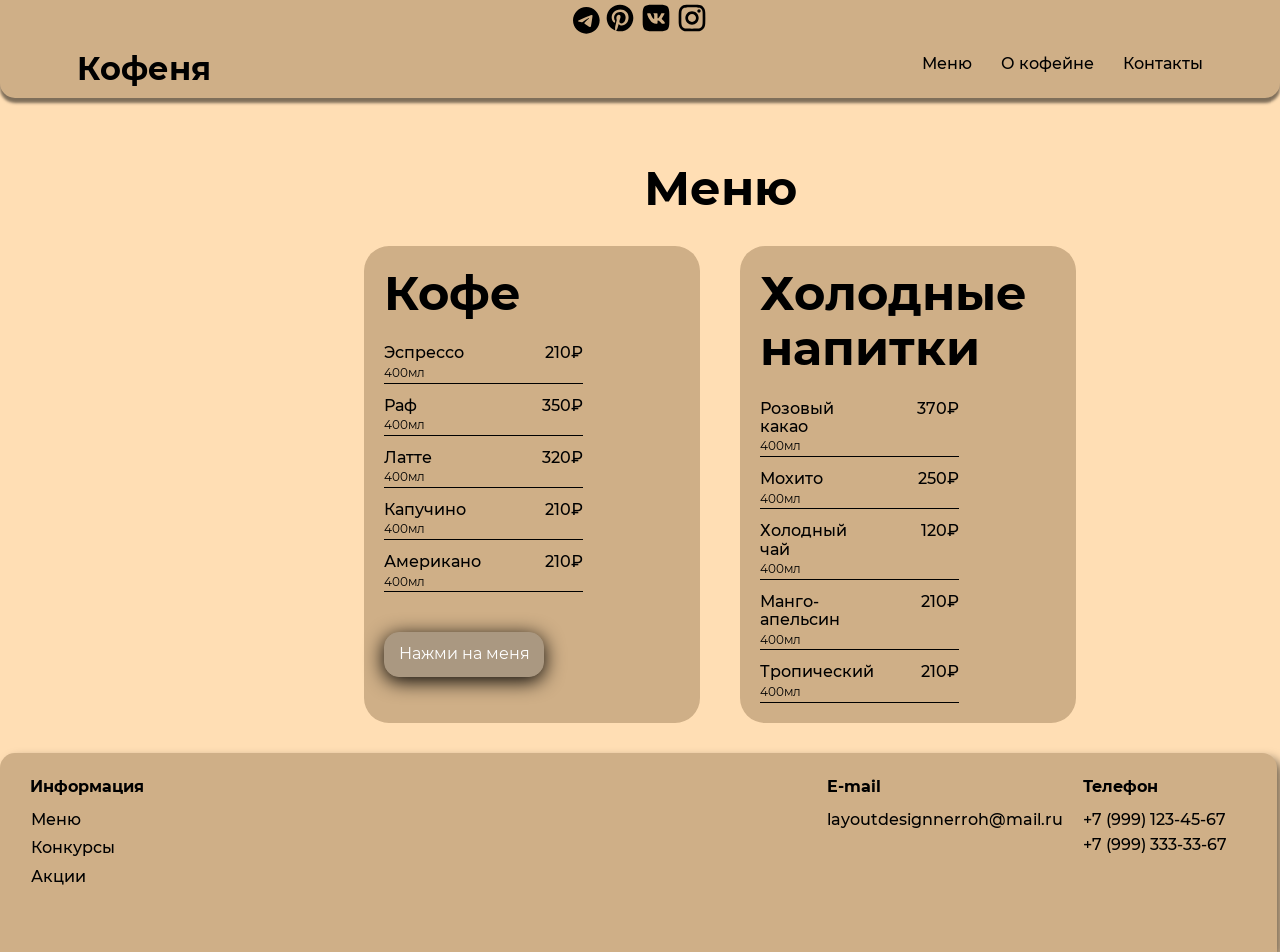
==== menu.html @ 602174e1 "В первом коммите проекта js частично написан но HTML и CSS в порядке" ====
<!DOCTYPE html>
<html lang="ru">

<head>
    <meta charset="UTF-8">
    <meta name="viewport" content="width=device-width, initial-scale=1.0">
    <link rel="stylesheet" href="/css/style.css">
    <link rel="stylesheet" href="/css/normalize.css">
    <title>Кофеня 2.0</title>
</head>

<body>

    <header class="header">
        <div class="container header__container">
            <div class="header__block">
                <div class="header__up" data-js="header-top">
                    <div class="up__header">
                        <div class="up__icon">
                            <img src="/img/up_header__telegram.svg" alt="телеграм">
                            <img src="/img/up__header-pinterest.svg" alt="пинтерест">
                            <img src="/img/up__header-vk.svg" alt="Вконтакте">
                            <img src="/img/up__header-instagram.svg" alt="Инстаграм">
                        </div>

                        <div class="up__time">

                        </div>

                        <div class="up__sun">
                            
                        </div>
                    </div>
                </div>
                <div class="header__down">
                    <a href="/" class="header__logo" aria-label="На главную">
                        <h1 class="header__title">Кофеня</h1>
                    </a>

                    <nav class="nav" aria-label="Основная навигация">
                        <ul class="nav__list">
                            <li class="nav__item"><a href="#menu" class="nav__link">Меню</a></li>
                            <li class="nav__item"><a href="#about" class="nav__link">О кофейне</a></li>
                            <li class="nav__item"><a href="#contact" class="nav__link">Контакты</a></li>
                        </ul>
                    </nav>
                </div>

            </div>
        </div>
    </header>

     <main class="main text__color">

        <section class="category">
            <div class="container category__container">
                <h2 class="category__heading card__heading">Меню</h2>
                <div class="category__block">
                    <article class="category__card">
                        <h3 class="card__heading">Кофе</h3>
                        <ul class="card__list">
                            <li class="card__item">
                                <h4 class="card__name">Эспрессо</h4>
                                
                                <span class="card__price">210₽</span>
                                <p class="card__span">400мл</p>
                                <div class="border__bot"></div>
                            </li>

                            <li class="card__item">
                                <h4 class="card__name">Раф</h4>
                                
                                <span class="card__price">350₽</span>
                                <p class="card__span">400мл</p>
                                <div class="border__bot"></div>
                            </li>

                            <li class="card__item">
                                <h4 class="card__name">Латте</h4>
                                
                                <span class="card__price">320₽</span>
                                <p class="card__span">400мл</p>
                                <div class="border__bot"></div>
                            </li>

                            <li class="card__item">
                                <h4 class="card__name">Капучино</h4>
                                
                                <span class="card__price">210₽</span>
                                <p class="card__span">400мл</p>
                                <div class="border__bot"></div>
                            </li>

                            <li class="card__item">
                                <h4 class="card__name">Американо</h4>
                                
                                <span class="card__price">210₽</span>
                                <p class="card__span">400мл</p>
                                <div class="border__bot"></div>
                            </li>
                        </ul>

                        <a href="/about" class="button__menu button--primary">Нажми на меня</a>
                    </article>

                    <article class="category__card">
                        <h3 class="card__heading">Холодные напитки</h3>
                        <ul class="card__list">
                            <li class="card__item">
                                <h4 class="card__name">Розовый какао</h4>                                
                                <span class="card__price">370₽</span>
                                <p class="card__span">400мл</p>
                                <div class="border__bot"></div>
                            </li>

                            <li class="card__item">
                                <h4 class="card__name">Мохито</h4>                               
                                <span class="card__price">250₽</span>
                                <p class="card__span">400мл</p>
                                <div class="border__bot"></div>
                            </li>

                            <li class="card__item">
                                <h4 class="card__name">Холодный чай</h4>                                
                                <span class="card__price">120₽</span>
                                <p class="card__span">400мл</p>
                                <div class="border__bot"></div>
                            </li>

                            <li class="card__item">
                                <h4 class="card__name">Манго-апельсин</h4>                               
                                <span class="card__price">210₽</span>
                                <p class="card__span">400мл</p>
                                <div class="border__bot"></div>
                            </li>

                            <li class="card__item">
                                <h4 class="card__name">Тропический</h4>
                                <span class="card__price">210₽</span>
                                <p class="card__span">400мл</p>
                                <div class="border__bot"></div>
                            </li>
                        </ul>
                    </article>
                    
                </div>
            </div>
        </section>

     </main>

     <footer class="footer">
        <div class="container footer__container">
            <div class="footer__block">
                <nav class="footer__nav">
                    <h3 class="footer__heading">Информация</h3>
                    <ul class="nav__card">
                        <li class="nav__item"><a href="/" class="nav__link">Меню</a></li>
                        <li class="nav__item"><a href="/" class="nav__link">Конкурсы</a></li>
                        <li class="nav__item"><a href="/" class="nav__link">Акции</a></li>
                    </ul>
                </nav>

                <ul class="footer__card">
                    <li class="footer__item">
                        <h3 class="footer__heading">E-mail</h3>
                        <a href="mailto:layoutdesignnerroh@mail.ru"
                            class="contact__email">layoutdesignnerroh@mail.ru</a>
                    </li>
                    <li class="footer__item">
                        <h3 class="footer__heading">Телефон</h3>
                        <a href="tel:+79991234567" class="contact-info__phone-footer">
                            +7 (999) 123-45-67
                        </a>
                        <a href="tel:+79993333367" class="contact-info__phone-footer">
                            +7 (999) 333-33-67
                        </a>
                    </li>
                </ul>
            </div>
        </div>
    </footer>
    
</body>

</html>
---- css/style.css ----
@font-face {
    font-family: 'Montserrat';
    src: url('/font/MontserratBold.eot');
    src: local('Proxima Montserrat Bold'), local('Montserrat Bold'),
        url('/font/MontserratBold.eot') format('embedded-opentype'),
        url('/font/MontserratBold.woff2') format('woff2'),
        url('/font/MontserratBold.woff') format('woff');
    font-weight: 700;
    font-style: bold;
    font-display: swap;
}

@font-face {
    font-family: 'Montserrat';
    src: url('/font/Montserrat-SemiBold.ttf');
    src: local('Proxima Montserrat SemiBold'), local('Montserrat SemiBold'),
        url('/font/MontserratSemiBold.eot') format('embedded-opentype'),
        url('/font/MontserratSemiBold.woff2') format('woff2'),
        url('/font/MontserratSemiBold.woff') format('woff');
    font-weight: 600;
    font-style: bold;
    font-display: swap;
}

@font-face {
    font-family: 'Montserrat';
    src: url('/font/MontserratMedium.eot');
    src: local('Proxima Montserrat Medium'), local('Montserrat Medium'),
        url('/font/MontserratMedium.eot') format('embedded-opentype'),
        url('/font/MontserratMedium.woff2') format('woff2'),
        url('/font/MontserratMedium.woff') format('woff');
    font-weight: 500;
    font-style: bold;
    font-display: swap;
}

@font-face {
    font-family: 'Montserrat';
    src: url('/font/Montserrat-Regular.ttf');
    src: local('Proxima Montserrat Regular'), local('Montserrat Regular'),
        url('/font/MontserratRegular.eot') format('embedded-opentype'),
        url('/font/MontserratRegular.woff2') format('woff2'),
        url('/font/MontserratRegular.woff') format('woff');
    font-weight: 400;
    font-style: bold;
    font-display: swap;
}


html {
    box-sizing: border-box;
    background-color: #FFDEB4;
    font-family: "Montserrat", sans-serif;
}

body {
    padding: 0;
    margin: 0;
}

*,
*::before,
*::after {
    box-sizing: inherit;
}

a {
    color: inherit;
    text-decoration: none;
}

img {
    max-width: 100%;
}

/* glob */

.bth-reset {
    padding: 0;
    border: none;
    background-color: transparent;
    cursor: pointer;
}

.list-reset {
    margin: 0;
    padding: 0;
    list-style: none;
}

.container {
    width: 1440px;
    padding: 0;
    margin: 0 auto;
}

.text__color {
    color: black;
}

/* header */

/* up__header */

.header__up {
    display: flex;
    justify-content: space-around;
    align-items: center;
    width: 100%;
    max-width: 1280px;
    height: auto;
    min-height: 40px;
    
    box-shadow: 0px 5px 3px rgba(0, 0, 0, 0.5);
    background-color: #CFAF87;
}

.img__header-up {
    margin-right: 10px;
}

.img__header-up:last-child  {
    margin-right: 0;
}

/* header */

.header__block {
    margin-bottom: 63px;

}

.header__down {
    display: flex;
    justify-content: space-between;
    align-items: center;
    width: 100%;
    max-width: 1280px;
    height: auto;
    min-height: 58px;
    padding: 0 77px 0 77px;
    background-color: #CFAF87;
    border-radius: 0 0px 15px 15px;
    box-shadow: 0px 5px 3px rgba(0, 0, 0, 0.5);
}

.header__title {
    margin: 0;
    padding: 0;
    font-size: 32px;
    letter-spacing: -10%;
    font-weight: 700;
}

.nav__list {
    display: flex;
    flex-direction: row;
    justify-content: center;
    padding: 0;
    margin: 0;
}

.nav__item {
    margin-right: 29px;
    font-size: 16px;
    font-weight: 500;
    list-style: none;

}

.nav__item:last-child {
    margin-right: 0;
}


.nav__link:hover {
    color: #AA9881;
}


/* hero */

.hero__container {
    display: flex;
    margin-bottom: 46px;

}

.hero__block {
    width: 100%;
    max-width: 624px;
    height: auto;
    min-height: 450px;
    padding: 45px 52px 40px;
    margin-right: 141px;
    border-radius: 15px;
    box-shadow: 5px 5px 10px rgba(0, 0, 0, 0.5);
    background-color: #CFAF87;
}

.hero__title {
    margin: 0;
    margin-bottom: 27px;
    font-size: 24px;
    font-weight: 500;
}

.hero__paragraph {
    margin: 0;
    margin-bottom: 27px;
    font-size: 24px;
    font-weight: 500;
}

@media (max-width: 1023px) {
    .nav__list {
        display: flex;
        flex-direction: column;
        justify-content: start;
        gap: 20px;
    }
}


.button {
    display: flex;
    justify-content: center;
    width: 100%;
    max-width: 220px;
    padding: 0.6em 1.2em;
    font-size: clamp(14px, 2vw, 16px);
    font-weight: 500;
    border-radius: 15px;
    box-shadow: 0px 3px 10px rgba(0, 0, 0, 0.5);
    color: white;
    background-color: #AA9881;

}

.button:hover {
    transform: scale(0.95);
}

.button::after {
    content: url(/img/button__arrow.png);
    margin-left: 10px;
}



.img__hero {
    background-image: url("/img/hero__1-img.png");
    background-position: center;
    background-repeat: no-repeat;
    background-size: cover;
    width: 515px;
}

/* menu */

.main__title {
    display: flex;
    justify-content: center;
    margin: 0;
    margin-bottom: 50px;
    font-size: 48px;
    font-weight: 700;
}

.menu__card {
    display: flex;
    margin-bottom: 64px;

}

.coffee__card {
    margin-right: 67px;
    border-radius: 15px;
    background-color: #CFAF87;
    box-shadow: 5px 5px 10px rgba(0, 0, 0, 0.5);
}

.coffee-card__image {
    width: 100%;
    margin-bottom: 39px;
}

.coffe__text {
    padding: 11px 20px;
}

.coffee__heading {
    margin: 0;
    margin-left: 20px;
    margin-bottom: 18px;
    font-size: 24px;
    font-weight: 700;

}

.coffee__subtitle {
    margin: 0;
    margin-bottom: 11px;
    font-size: 20px;
    font-weight: 600;
}

.coffee-card__description {
    margin: 0;
    margin-bottom: 11px;
    font-size: 16px;
    font-weight: 500;
}

.coffee-card__description:last-child {
    margin-bottom: 20px;
}

.coffee-card__price {
    font-size: 24px;
    font-weight: 600;
}

/* about */

.adout__block {
    display: flex;
    width: 1280px;
    height: 223px;
    margin-bottom: 50px;
    padding: 32px 63px;
    border-radius: 15px;
    background-color: #CFAF87;
    box-shadow: 5px 5px 10px rgba(0, 0, 0, 0.5);
}



.adout__description {
    width: 363px;
    margin: 0;
    margin-bottom: 15px;
    font-size: 16px;
    font-weight: 500;
}

.postscript {

    font-size: 16px;
    font-weight: 600;
}

.promo {
    display: flex;
    justify-content: center;
}

.promo__list {
    display: flex;

    margin: 0;
}

.promo__item {
    display: flex;
    flex-direction: column;
    justify-content: center;
    width: 167px;
    height: 104px;
    padding: 32px 21px;
    margin-right: 32px;
    list-style: none;
}

.promo__item:last-child {
    margin-right: 0;
}

.promo__heading {
    margin: 0;
    margin-bottom: 30px;
    font-size: 16px;
    font-weight: 600;
    color: white;
}

.promo__link {
    font-size: 13px;
    font-weight: 600;
    color: white;
}

.promo__img-1 {
    background-image: url("/img/about_img-1.png");

    background-repeat: no-repeat;
    background-size: contain;
    background-position: center;
    width: 187px;

}

.promo__img-2 {
    background-image: url("/img/about_img-2.png");
    background-repeat: no-repeat;
    background-size: contain;
    background-position: center;
    width: 187px;

}

.promo__img-3 {
    background-image: url("/img/about_img-3.jpg");
    background-repeat: no-repeat;
    background-size: contain;
    background-position: center;
    width: 187px;
}

/* contact */

.contact__block {
    display: flex;
    justify-content: space-around;
    margin-bottom: 95px;
}

.map__card {
    border: 1px solid #7e705f;
    box-shadow: 5px 5px 10px rgba(0, 0, 0, 0.5);
}

.contact__keys {
    display: flex;
    flex-direction: column;
    justify-content: center;
    width: 515px;
    height: 346px;
    padding: 20px 30px;
    border-radius: 15px;
    box-shadow: 5px 5px 10px rgba(0, 0, 0, 0.5);
    background-color: #CFAF87;
}

.contact__card {
    display: flex;
    flex-direction: column;
    align-items: start;
    padding: 0;
    margin: 0;
    margin-bottom: 20px;
}

.contact__item {
    display: flex;
    flex-direction: column;
    list-style: none;
}

.contact__heading {
    margin: 0;
    padding: 0;
    margin-bottom: 15px;
    font-size: 16px;
    font-weight: 600;
}

.contact__address {
    margin-bottom: 16px;
    font-style: normal;
    font-size: 16px;
    font-weight: 500;
}

.contact__item {
    display: flex;
}

.contact__address: {
    margin-bottom: 0;
}

.contact-info__phone {
    margin-bottom: 5px;
}



/* footer */

.footer__block {
    display: flex;
    flex-direction: row;
    align-items: start;
    justify-content: space-between;
    width: 1277px;
    height: 199px;
    padding: 25px 30px;
    border-radius: 15px 15px 0 0;
    box-shadow: 5px 5px 10px rgba(0, 0, 0, 0.5);
    background-color: #CFAF87;
}

.footer__nav {
    display: flex;
    flex-direction: column;
    align-items: center;

}

.footer__heading {
    margin: 0;
    margin-bottom: 15px;
    font-size: 16px;
    font-weight: 700;
}

.footer__card {
    display: flex;
    flex-direction: row;
    align-items: start;
    margin: 0;
    padding: 0;
    list-style: none;
}

.footer__item {
    margin-right: 20px;
}

.nav__card {
    margin: 0;
    padding: 0;
}

.nav__item {

    margin-bottom: 10px;
    list-style: none;
}

.contact__email {
    font-weight: 500;
}

.contact-info__phone-footer {
    display: flex;
    margin-bottom: 7px;
    font-weight: 500;
}

.contact-info__phone-footer:last-child {
    margin-bottom: 0;
}

/* страница menu */

.category__block {
    display: flex;
    justify-content: center;
    margin-bottom: 30px;
}

.card__heading {
    padding: 0;
    margin: 0;
    margin-bottom: 23px;
    font-size: 48px;
    font-weight: 700;
}

.category__heading {
    margin-bottom: 30px;
    text-align: center;
}

.category__card {
    display: flex;
    flex-direction: column;
    width: 100%;
    max-width: 336px;
    height: auto;
    min-height: 429px;
    padding: 20px 20px;
    margin-right: 40px;
    border-radius: 25px;
    background-color: #CFAF87;
}

.category__card:last-child {
    margin-right: 0;
}


.card__list {
    display: flex;
    flex-wrap: wrap;
    width: 100%;

    max-width: 199px;
    padding: 0;
    margin: 0;
}

.card__item {
    display: flex;
    justify-content: space-between;
    flex-wrap: wrap;
    width: 100%;
    max-width: 199px;
    margin-bottom: 13px;
}

.card__item:last-child {
    margin-bottom: 0;
}


.card__name {

    max-width: 90px;
    margin: 0;
    margin-bottom: 3px;
    font-size: 16px;
    font-weight: 500;
}

.card__span {
    width: 100%;
    margin: 0;
    margin-bottom: 3px;
    font-size: 12px;
    font-weight: 400;
}

.card__price {

    font-size: 16px;
    font-weight: 500;
}

.border__bot {
    display: inline-block;
    width: 100%;
    max-width: 199px;
    border-bottom: 1px solid black;
}

.button__menu {
    display: flex;
    justify-content: center;
    width: 160px;
    padding: 12px 12px;
    margin-top: 40px;
    border: 1px solid #AA9881;
    border-radius: 15px;
    box-shadow: 0 4px 20px black;
    color: white;
    background-color: #AA9881;
}

.button__menu:hover {
    background-color: #7e705f;
    transform: scale(0.9);
}
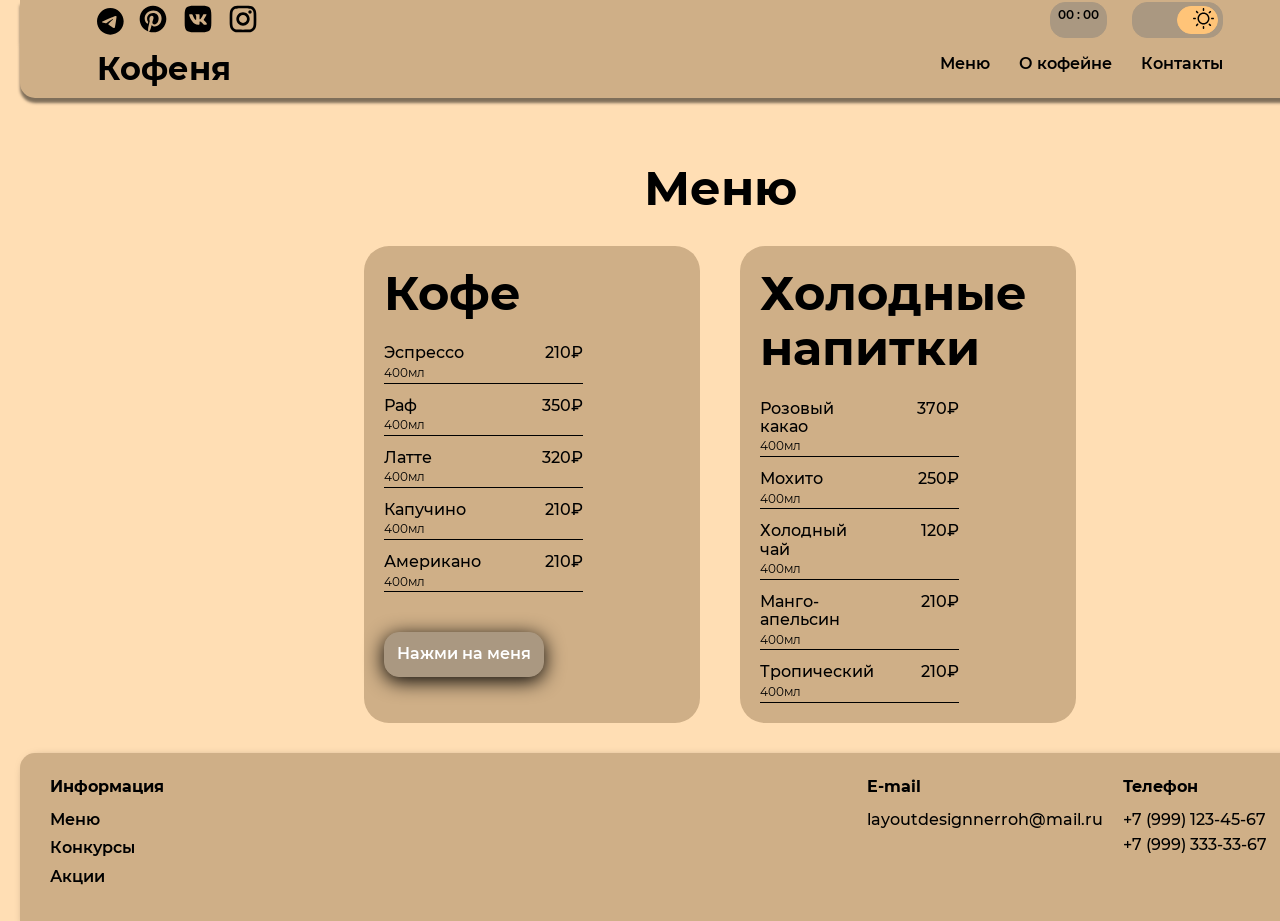
==== commit 6455f5a6: "Добавил адаптив для мобилок" ====
--- a/menu.html
+++ b/menu.html
@@ -11,26 +11,38 @@
 
 <body>
 
-    <header class="header">
+     <header class="header">
         <div class="container header__container">
             <div class="header__block">
                 <div class="header__up" data-js="header-top">
-                    <div class="up__header">
-                        <div class="up__icon">
-                            <img src="/img/up_header__telegram.svg" alt="телеграм">
-                            <img src="/img/up__header-pinterest.svg" alt="пинтерест">
-                            <img src="/img/up__header-vk.svg" alt="Вконтакте">
-                            <img src="/img/up__header-instagram.svg" alt="Инстаграм">
+                    <div class="up__heading">
+                        <img class="img__header-up" src="/img/up_header__telegram.svg" alt="телеграм">
+                        <img class="img__header-up" src="/img/up__header-pinterest.svg" alt="пинтерест">
+                        <img class="img__header-up" src="/img/up__header-vk.svg" alt="Вконтакте">
+                        <img class="img__header-up" src="/img/up__header-instagram.svg" alt="Инстаграм">
+                    </div>
+
+                    <div class="widget">
+                        <div class="widget__time">
+                            <div class="widget__time__circle">
+                                <span class="widget__time__hours">00</span>
+                                <span class="widget__time__dots">:</span>
+                                <span class="widget__time__label">00</span>
+                            </div>
                         </div>
 
-                        <div class="up__time">
-
-                        </div>
-
-                        <div class="up__sun">
-                            
+                        <div class="widget__topic">
+                            <div class="topic__scrolling">
+                                <svg width="21" height="21" viewBox="0 0 21 21" fill="none"
+                                    xmlns="http://www.w3.org/2000/svg">
+                                    <path
+                                        d="M10.5 15C11.6935 15 12.8381 14.5259 13.682 13.682C14.5259 12.8381 15 11.6935 15 10.5C15 9.30653 14.5259 8.16193 13.682 7.31802C12.8381 6.47411 11.6935 6 10.5 6C9.30653 6 8.16193 6.47411 7.31802 7.31802C6.47411 8.16193 6 9.30653 6 10.5C6 11.6935 6.47411 12.8381 7.31802 13.682C8.16193 14.5259 9.30653 15 10.5 15ZM10.5 16.5C8.9087 16.5 7.38258 15.8679 6.25736 14.7426C5.13214 13.6174 4.5 12.0913 4.5 10.5C4.5 8.9087 5.13214 7.38258 6.25736 6.25736C7.38258 5.13214 8.9087 4.5 10.5 4.5C12.0913 4.5 13.6174 5.13214 14.7426 6.25736C15.8679 7.38258 16.5 8.9087 16.5 10.5C16.5 12.0913 15.8679 13.6174 14.7426 14.7426C13.6174 15.8679 12.0913 16.5 10.5 16.5ZM10.5 0C10.6989 0 10.8897 0.0790176 11.0303 0.21967C11.171 0.360322 11.25 0.551088 11.25 0.75V2.25C11.25 2.44891 11.171 2.63968 11.0303 2.78033C10.8897 2.92098 10.6989 3 10.5 3C10.3011 3 10.1103 2.92098 9.96967 2.78033C9.82902 2.63968 9.75 2.44891 9.75 2.25V0.75C9.75 0.551088 9.82902 0.360322 9.96967 0.21967C10.1103 0.0790176 10.3011 0 10.5 0ZM10.5 18C10.6989 18 10.8897 18.079 11.0303 18.2197C11.171 18.3603 11.25 18.5511 11.25 18.75V20.25C11.25 20.4489 11.171 20.6397 11.0303 20.7803C10.8897 20.921 10.6989 21 10.5 21C10.3011 21 10.1103 20.921 9.96967 20.7803C9.82902 20.6397 9.75 20.4489 9.75 20.25V18.75C9.75 18.5511 9.82902 18.3603 9.96967 18.2197C10.1103 18.079 10.3011 18 10.5 18ZM3.075 3.075C3.2156 2.93474 3.40609 2.85597 3.60469 2.85597C3.80329 2.85597 3.99378 2.93474 4.13437 3.075L5.19609 4.13437C5.26581 4.20409 5.32111 4.28685 5.35884 4.37794C5.39656 4.46902 5.41598 4.56664 5.41598 4.66523C5.41598 4.76382 5.39656 4.86145 5.35884 4.95253C5.32111 5.04362 5.26581 5.12638 5.19609 5.19609C5.12638 5.26581 5.04362 5.32111 4.95253 5.35884C4.86145 5.39656 4.76382 5.41598 4.66523 5.41598C4.56664 5.41598 4.46902 5.39656 4.37794 5.35884C4.28685 5.32111 4.20409 5.26581 4.13437 5.19609L3.075 4.13437C2.93474 3.99378 2.85597 3.80329 2.85597 3.60469C2.85597 3.40609 2.93474 3.2156 3.075 3.075ZM15.8039 15.8039C15.8736 15.7341 15.9563 15.6787 16.0474 15.6409C16.1385 15.6032 16.2361 15.5837 16.3348 15.5837C16.4334 15.5837 16.531 15.6032 16.6221 15.6409C16.7132 15.6787 16.796 15.7341 16.8656 15.8039L17.925 16.8656C18.0543 17.0083 18.1237 17.1952 18.119 17.3877C18.1142 17.5801 18.0357 17.7634 17.8995 17.8995C17.7634 18.0357 17.5801 18.1142 17.3877 18.119C17.1952 18.1237 17.0083 18.0543 16.8656 17.925L15.8039 16.8656C15.7341 16.796 15.6787 16.7132 15.6409 16.6221C15.6032 16.531 15.5837 16.4334 15.5837 16.3348C15.5837 16.2361 15.6032 16.1385 15.6409 16.0474C15.6787 15.9563 15.7341 15.8736 15.8039 15.8039ZM0 10.5C0 10.3011 0.0790176 10.1103 0.21967 9.96967C0.360322 9.82902 0.551088 9.75 0.75 9.75H2.25C2.44891 9.75 2.63968 9.82902 2.78033 9.96967C2.92098 10.1103 3 10.3011 3 10.5C3 10.6989 2.92098 10.8897 2.78033 11.0303C2.63968 11.171 2.44891 11.25 2.25 11.25H0.75C0.551088 11.25 0.360322 11.171 0.21967 11.0303C0.0790176 10.8897 0 10.6989 0 10.5ZM18 10.5C18 10.3011 18.079 10.1103 18.2197 9.96967C18.3603 9.82902 18.5511 9.75 18.75 9.75H20.25C20.4489 9.75 20.6397 9.82902 20.7803 9.96967C20.921 10.1103 21 10.3011 21 10.5C21 10.6989 20.921 10.8897 20.7803 11.0303C20.6397 11.171 20.4489 11.25 20.25 11.25H18.75C18.5511 11.25 18.3603 11.171 18.2197 11.0303C18.079 10.8897 18 10.6989 18 10.5ZM3.075 17.925C2.93474 17.7844 2.85597 17.5939 2.85597 17.3953C2.85597 17.1967 2.93474 17.0062 3.075 16.8656L4.13437 15.8039C4.27517 15.6631 4.46612 15.584 4.66523 15.584C4.86435 15.584 5.0553 15.6631 5.19609 15.8039C5.33689 15.9447 5.41598 16.1357 5.41598 16.3348C5.41598 16.5339 5.33689 16.7248 5.19609 16.8656L4.13437 17.925C3.99378 18.0653 3.80329 18.144 3.60469 18.144C3.40609 18.144 3.2156 18.0653 3.075 17.925ZM15.8039 5.19609C15.7341 5.12643 15.6787 5.04368 15.6409 4.95259C15.6032 4.8615 15.5837 4.76385 15.5837 4.66523C15.5837 4.56662 15.6032 4.46897 15.6409 4.37788C15.6787 4.28678 15.7341 4.20404 15.8039 4.13437L16.8656 3.075C17.0083 2.94573 17.1952 2.87627 17.3877 2.88101C17.5801 2.88575 17.7634 2.96432 17.8995 3.10046C18.0357 3.23659 18.1142 3.41986 18.119 3.61233C18.1237 3.80479 18.0543 3.99171 17.925 4.13437L16.8656 5.19609C16.796 5.2659 16.7132 5.32128 16.6221 5.35906C16.531 5.39684 16.4334 5.41629 16.3348 5.41629C16.2361 5.41629 16.1385 5.39684 16.0474 5.35906C15.9563 5.32128 15.8736 5.2659 15.8039 5.19609Z"
+                                        fill="black" />
+                                </svg>
+                            </div>
                         </div>
                     </div>
+
                 </div>
                 <div class="header__down">
                     <a href="/" class="header__logo" aria-label="На главную">
@@ -39,7 +51,7 @@
 
                     <nav class="nav" aria-label="Основная навигация">
                         <ul class="nav__list">
-                            <li class="nav__item"><a href="#menu" class="nav__link">Меню</a></li>
+                            <li class="nav__item"><a href="/menu.html" class="nav__link">Меню</a></li>
                             <li class="nav__item"><a href="#about" class="nav__link">О кофейне</a></li>
                             <li class="nav__item"><a href="#contact" class="nav__link">Контакты</a></li>
                         </ul>
@@ -102,6 +114,12 @@
 
                         <a href="/about" class="button__menu button--primary">Нажми на меня</a>
                     </article>
+
+                    <svg class="arrow__menu-right arrow__menu-right-card" width="39" height="47" viewBox="0 0 39 47" fill="none"
+                    xmlns="http://www.w3.org/2000/svg">
+                    <ellipse cx="19.5" cy="23.5" rx="19.5" ry="23.5" fill="#B16F1B" />
+                    <path d="M32 23.5L13.25 34.7583L13.25 12.2417L32 23.5Z" fill="#D9D9D9" />
+                </svg>
 
                     <article class="category__card">
                         <h3 class="card__heading">Холодные напитки</h3>
@@ -165,14 +183,14 @@
                     <li class="footer__item">
                         <h3 class="footer__heading">E-mail</h3>
                         <a href="mailto:layoutdesignnerroh@mail.ru"
-                            class="contact__email">layoutdesignnerroh@mail.ru</a>
+                            class="contact__email nav__link">layoutdesignnerroh@mail.ru</a>
                     </li>
                     <li class="footer__item">
                         <h3 class="footer__heading">Телефон</h3>
-                        <a href="tel:+79991234567" class="contact-info__phone-footer">
+                        <a href="tel:+79991234567" class="contact-info__phone-footer nav__link">
                             +7 (999) 123-45-67
                         </a>
-                        <a href="tel:+79993333367" class="contact-info__phone-footer">
+                        <a href="tel:+79993333367" class="contact-info__phone-footer nav__link">
                             +7 (999) 333-33-67
                         </a>
                     </li>
--- a/css/style.css
+++ b/css/style.css
@@ -49,6 +49,7 @@
 
 html {
     box-sizing: border-box;
+    font-size: 62.5%;
     background-color: #FFDEB4;
     font-family: "Montserrat", sans-serif;
 }
@@ -71,6 +72,8 @@
 
 img {
     max-width: 100%;
+    height: auto;
+
 }
 
 /* glob */
@@ -90,7 +93,7 @@
 
 .container {
     width: 1440px;
-    padding: 0;
+    padding: 0 20px;
     margin: 0 auto;
 }
 
@@ -104,23 +107,60 @@
 
 .header__up {
     display: flex;
-    justify-content: space-around;
+    justify-content: space-between;
     align-items: center;
     width: 100%;
     max-width: 1280px;
     height: auto;
     min-height: 40px;
-    
+    padding: 0 77px 0 77px;
     box-shadow: 0px 5px 3px rgba(0, 0, 0, 0.5);
     background-color: #CFAF87;
+    white-space: nowrap;
 }
 
 .img__header-up {
     margin-right: 10px;
 }
 
-.img__header-up:last-child  {
+.img__header-up:last-child {
     margin-right: 0;
+}
+
+.widget {
+    display: flex;
+    flex-direction: row;
+}
+
+
+.widget__time {
+
+    margin-left: auto;
+    margin-right: 25px;
+    padding: 5px 7px;
+    border: 1px solid #AA9881;
+    border-radius: 15px;
+    background-color: #AA9881;
+}
+
+.widget__time__circle {
+
+    font-size: 1.2rem;
+    font-weight: 600;
+}
+
+.widget__topic {
+    padding: 3px 4px 3px 44px;
+    border: 1px solid #AA9881;
+    border-radius: 15px;
+    background-color: #AA9881;
+}
+
+.topic__scrolling {
+    padding: 1px 3px 1px 15px;
+    border: 1px solid #FFC478;
+    border-radius: 15px;
+    background-color: #FFC478;
 }
 
 /* header */
@@ -132,6 +172,7 @@
 
 .header__down {
     display: flex;
+    flex-direction: row;
     justify-content: space-between;
     align-items: center;
     width: 100%;
@@ -142,6 +183,7 @@
     background-color: #CFAF87;
     border-radius: 0 0px 15px 15px;
     box-shadow: 0px 5px 3px rgba(0, 0, 0, 0.5);
+
 }
 
 .header__title {
@@ -152,10 +194,11 @@
     font-weight: 700;
 }
 
+
+
 .nav__list {
     display: flex;
     flex-direction: row;
-    justify-content: center;
     padding: 0;
     margin: 0;
 }
@@ -163,10 +206,13 @@
 .nav__item {
     margin-right: 29px;
     font-size: 16px;
-    font-weight: 500;
+    font-weight: 600;
     list-style: none;
-
-}
+    white-space: nowrap;
+
+
+}
+
 
 .nav__item:last-child {
     margin-right: 0;
@@ -176,6 +222,55 @@
 .nav__link:hover {
     color: #AA9881;
 }
+
+@media (max-width: 1023px) {
+    .header__container {
+        width: 100%;
+
+    }
+
+
+
+    .nav__list {
+        display: flex;
+        flex-direction: row;
+    }
+
+    .nav__item {
+        font-size: 16px;
+    }
+
+
+}
+
+@media (max-width: 767px) {
+
+    .header__up {
+        display: flex;
+        flex-direction: column;
+        padding: 0 8px 0 8px;
+    }
+
+
+
+
+    .header__down {
+        display: flex;
+        flex-direction: column;
+
+        padding: 0 8px 0 8px;
+    }
+
+    .header__logo {
+        margin-bottom: 10px;
+    }
+
+    .nav__item {
+        font-size: 14px;
+    }
+
+}
+
 
 
 /* hero */
@@ -191,6 +286,7 @@
     max-width: 624px;
     height: auto;
     min-height: 450px;
+
     padding: 45px 52px 40px;
     margin-right: 141px;
     border-radius: 15px;
@@ -201,25 +297,17 @@
 .hero__title {
     margin: 0;
     margin-bottom: 27px;
-    font-size: 24px;
+    font-size: 2.4rem;
     font-weight: 500;
 }
 
 .hero__paragraph {
     margin: 0;
     margin-bottom: 27px;
-    font-size: 24px;
-    font-weight: 500;
-}
-
-@media (max-width: 1023px) {
-    .nav__list {
-        display: flex;
-        flex-direction: column;
-        justify-content: start;
-        gap: 20px;
-    }
-}
+    font-size: 2.4rem;
+    font-weight: 500;
+}
+
 
 
 .button {
@@ -252,8 +340,58 @@
     background-image: url("/img/hero__1-img.png");
     background-position: center;
     background-repeat: no-repeat;
-    background-size: cover;
-    width: 515px;
+    background-size: contain;
+    width: 100%;
+    height: 450px;
+}
+
+@media (max-width: 1023px) {
+
+    .hero__container {
+        width: 100%;
+
+    }
+
+    .hero__block {
+        width: 100%;
+        max-width: 354px;
+        height: auto;
+        min-height: 437px;
+        padding: 28px 52px 28px;
+
+
+    }
+
+    .hero__title {
+        margin: 0;
+        margin-bottom: 27px;
+        font-size: 2rem;
+        font-weight: 500;
+    }
+
+    .hero__paragraph {
+        margin: 0;
+        margin-bottom: 27px;
+        font-size: 2rem;
+        font-weight: 500;
+    }
+}
+
+@media (max-width: 767px) {
+
+    .hero__block {
+        width: 100%;
+        max-width: 354px;
+        height: auto;
+        min-height: 437px;
+        padding: 28px 52px 28px;
+        margin: 0 auto;
+
+    }
+
+    .img__hero {
+        display: none;
+    }
 }
 
 /* menu */
@@ -267,176 +405,292 @@
     font-weight: 700;
 }
 
-.menu__card {
-    display: flex;
+.arrow__menu-right {
+    display: none;
+}
+
+.cardsContainer {
+    display: flex;
+    flex-direction: row;
     margin-bottom: 64px;
-
 }
 
 .coffee__card {
+    width: 100%;
+    max-width: 202px;
     margin-right: 67px;
     border-radius: 15px;
     background-color: #CFAF87;
     box-shadow: 5px 5px 10px rgba(0, 0, 0, 0.5);
 }
 
+.coffee__card:last-child {
+    margin-right: 0;
+}
+
 .coffee-card__image {
-    width: 100%;
     margin-bottom: 39px;
 }
 
-.coffe__text {
+.card__block {
     padding: 11px 20px;
 }
 
-.coffee__heading {
+.coffe__heading {
     margin: 0;
     margin-left: 20px;
     margin-bottom: 18px;
-    font-size: 24px;
+    font-size: 2.4rem;
     font-weight: 700;
 
 }
 
-.coffee__subtitle {
+.card__subtitle {
     margin: 0;
     margin-bottom: 11px;
-    font-size: 20px;
+    font-size: 2rem;
     font-weight: 600;
 }
 
-.coffee-card__description {
+.card__item {
     margin: 0;
     margin-bottom: 11px;
-    font-size: 16px;
-    font-weight: 500;
-}
-
-.coffee-card__description:last-child {
-    margin-bottom: 20px;
-}
-
-.coffee-card__price {
-    font-size: 24px;
+    font-size: 1.6rem;
+    font-weight: 500;
+}
+
+.card__price {
+    font-size: 2.4rem;
     font-weight: 600;
 }
 
+@media (max-width: 1023px) {
+    .menu__container {
+        width: 100%;
+    }
+
+
+    .arrow__menu-right {
+        display: none;
+    }
+
+    .coffee__card {
+        width: 100%;
+        max-width: 119px;
+        margin-right: 35px;
+        border-radius: 15px;
+        background-color: #CFAF87;
+        box-shadow: 5px 5px 10px rgba(0, 0, 0, 0.5);
+    }
+
+    .card__block {
+        padding: 5px 8px;
+    }
+
+    .coffe__heading {
+        margin: 0;
+        margin-left: 20px;
+
+        font-size: 1.5rem;
+        font-weight: 700;
+
+    }
+
+    .card__subtitle {
+        margin: 0;
+        margin-bottom: 11px;
+        font-size: 1.4rem;
+        font-weight: 600;
+    }
+
+    .card__item {
+        margin: 0;
+        margin-bottom: 11px;
+        font-size: 1rem;
+        font-weight: 500;
+    }
+
+    .card__price {
+        font-size: 1.4rem;
+        font-weight: 600;
+    }
+}
+
+@media (max-width: 768px) {
+    .menu__container {
+        display: flex;
+        flex-direction: row;
+        justify-content: center;
+        align-items: center;
+        gap: 29px;
+        width: 100%;
+    }
+
+    .arrow__menu-right {
+        display: block;
+    }
+
+    .coffee__card {
+        display: none;
+        width: 100%;
+        max-width: 119px;
+
+        border-radius: 15px;
+        background-color: #CFAF87;
+        box-shadow: 5px 5px 10px rgba(0, 0, 0, 0.5);
+    }
+
+    .coffee__card:nth-child(2n+2) {
+        display: block;
+        margin: 0 auto;
+        margin-right: 29px;
+
+    }
+
+    .card__block {
+        padding: 5px 8px;
+    }
+
+
+}
+
 /* about */
 
+.adout__container {
+    margin: 0 auto;
+}
+
 .adout__block {
     display: flex;
-    width: 1280px;
-    height: 223px;
+    width: 100%;
+    max-width: 886px;
+    height: auto;
+    
+    margin: 0 auto;
     margin-bottom: 50px;
-    padding: 32px 63px;
+    padding: 30px 30px 10px;
     border-radius: 15px;
     background-color: #CFAF87;
     box-shadow: 5px 5px 10px rgba(0, 0, 0, 0.5);
 }
 
-
-
-.adout__description {
-    width: 363px;
+.about__title {
+    margin-bottom: 30px;
+    font-size: 2.4rem;
+    font-weight: 700;
+}
+
+.about__description {
     margin: 0;
     margin-bottom: 15px;
-    font-size: 16px;
-    font-weight: 500;
-}
-
-.postscript {
-
-    font-size: 16px;
+    font-size: 1.6rem;
+    font-weight: 500;
+}
+
+.about__signature {
+    font-size: 1.6rem;
     font-weight: 600;
 }
 
-.promo {
-    display: flex;
-    justify-content: center;
-}
-
-.promo__list {
-    display: flex;
-
-    margin: 0;
-}
-
-.promo__item {
+.about__card {
+    display: flex;
+    flex-direction: column;
+}
+
+.about__list {
+
+    margin: 0;
+}
+
+.about__item {
+    padding: 20px;
+    margin-bottom: 50px;
+    border-radius: 15px;
+    color: white;
+    list-style: none;
+}
+
+
+.about__item-title {
+    margin: 0;
+    margin-bottom: 16px;
+    font-size: 2rem;
+    font-weight: 600;
+}
+
+.about__addition {
+    font-size: 1.4rem;
+    font-weight: 600;
+}
+
+.adout__img-1 {
+    background-image: url("/img/Adout-1.png");
+    background-repeat: no-repeat;
+    background-position: center;
+    background-size: cover;
+}
+
+.adout__img-2 {
+
+    background-image: url("/img/Adout-2.png");
+    background-repeat: no-repeat;
+    background-position: center;
+    background-size: cover;
+}
+
+@media (max-width: 1023px) {
+    .adout__container {
+        width: 100%;
+    }
+}
+
+@media (max-width: 768px) {
+    .adout__container {
+        width: 100%;
+    }
+
+    .adout__block {
+        display: flex;
+        flex-direction: column;
+    }
+
+    .about__subtitle {
+        margin-bottom: 20px;
+    }
+
+    .about__card {
+        display: flex;
+        justify-content: center;
+    }
+}
+
+
+/* contact */
+
+.contact__block {
+    display: flex;
+    justify-content: space-around;
+    gap: 20px;
+    margin-bottom: 95px;
+}
+
+.map__card {
+    width: 100%;
+    max-width: 659px;
+    border: 1px solid #7e705f;
+    box-shadow: 5px 5px 10px rgba(0, 0, 0, 0.5);
+}
+
+.contact__keys {
     display: flex;
     flex-direction: column;
     justify-content: center;
-    width: 167px;
-    height: 104px;
-    padding: 32px 21px;
-    margin-right: 32px;
-    list-style: none;
-}
-
-.promo__item:last-child {
-    margin-right: 0;
-}
-
-.promo__heading {
-    margin: 0;
-    margin-bottom: 30px;
-    font-size: 16px;
-    font-weight: 600;
-    color: white;
-}
-
-.promo__link {
-    font-size: 13px;
-    font-weight: 600;
-    color: white;
-}
-
-.promo__img-1 {
-    background-image: url("/img/about_img-1.png");
-
-    background-repeat: no-repeat;
-    background-size: contain;
-    background-position: center;
-    width: 187px;
-
-}
-
-.promo__img-2 {
-    background-image: url("/img/about_img-2.png");
-    background-repeat: no-repeat;
-    background-size: contain;
-    background-position: center;
-    width: 187px;
-
-}
-
-.promo__img-3 {
-    background-image: url("/img/about_img-3.jpg");
-    background-repeat: no-repeat;
-    background-size: contain;
-    background-position: center;
-    width: 187px;
-}
-
-/* contact */
-
-.contact__block {
-    display: flex;
-    justify-content: space-around;
-    margin-bottom: 95px;
-}
-
-.map__card {
-    border: 1px solid #7e705f;
-    box-shadow: 5px 5px 10px rgba(0, 0, 0, 0.5);
-}
-
-.contact__keys {
-    display: flex;
-    flex-direction: column;
-    justify-content: center;
-    width: 515px;
-    height: 346px;
+    width: 100%;
+    max-width: 515px;
+    height: auto;
+    max-height: 346px;
     padding: 20px 30px;
+    
     border-radius: 15px;
     box-shadow: 5px 5px 10px rgba(0, 0, 0, 0.5);
     background-color: #CFAF87;
@@ -461,14 +715,14 @@
     margin: 0;
     padding: 0;
     margin-bottom: 15px;
-    font-size: 16px;
+    font-size: 1.6rem;
     font-weight: 600;
 }
 
 .contact__address {
     margin-bottom: 16px;
     font-style: normal;
-    font-size: 16px;
+    font-size: 1.6rem;
     font-weight: 500;
 }
 
@@ -476,12 +730,36 @@
     display: flex;
 }
 
-.contact__address: {
+.contact__address {
     margin-bottom: 0;
 }
 
 .contact-info__phone {
     margin-bottom: 5px;
+}
+
+@media (max-width: 1023px) {
+   .contact__container {
+    width: 100%;
+   } 
+
+   .map__card {
+    width: 100%;
+    max-width: 354px;
+    border: 1px solid #7e705f;
+    box-shadow: 5px 5px 10px rgba(0, 0, 0, 0.5);
+}
+}
+
+@media (max-width: 768px) {
+   .contact__container {
+    width: 100%;
+   } 
+
+   .contact__block {
+    display: flex;
+    flex-direction: column-reverse;
+   }
 }
 
 
@@ -493,8 +771,10 @@
     flex-direction: row;
     align-items: start;
     justify-content: space-between;
-    width: 1277px;
-    height: 199px;
+    width: 100%;
+    max-width: 1277px;
+    height: auto;
+    
     padding: 25px 30px;
     border-radius: 15px 15px 0 0;
     box-shadow: 5px 5px 10px rgba(0, 0, 0, 0.5);
@@ -528,24 +808,31 @@
     margin-right: 20px;
 }
 
+.footer__item:last-child {
+    margin-right: 0;
+    
+}
+
 .nav__card {
     margin: 0;
     padding: 0;
 }
 
 .nav__item {
-
     margin-bottom: 10px;
     list-style: none;
 }
 
 .contact__email {
+    
+    font-size: 1.6rem;
     font-weight: 500;
 }
 
 .contact-info__phone-footer {
     display: flex;
     margin-bottom: 7px;
+    font-size: 1.6rem;
     font-weight: 500;
 }
 
@@ -553,6 +840,30 @@
     margin-bottom: 0;
 }
 
+@media (max-width: 1023px) {
+   .footer__container {
+    width: 100%;
+   } 
+
+}
+
+@media (max-width: 768px) {
+   .footer__container {
+    width: 100%;
+   } 
+
+   .footer__block {
+    display: flex;
+    flex-direction: column;
+   }
+
+   .footer__card {
+    display: flex;
+    flex-direction: column;
+   }
+} 
+
+
 /* страница menu */
 
 .category__block {
@@ -565,7 +876,7 @@
     padding: 0;
     margin: 0;
     margin-bottom: 23px;
-    font-size: 48px;
+    font-size: 4.8rem;
     font-weight: 700;
 }
 
@@ -580,7 +891,7 @@
     width: 100%;
     max-width: 336px;
     height: auto;
-    min-height: 429px;
+    
     padding: 20px 20px;
     margin-right: 40px;
     border-radius: 25px;
@@ -594,10 +905,7 @@
 
 .card__list {
     display: flex;
-    flex-wrap: wrap;
-    width: 100%;
-
-    max-width: 199px;
+    flex-direction: column;
     padding: 0;
     margin: 0;
 }
@@ -617,11 +925,11 @@
 
 
 .card__name {
-
+    width: 100%;
     max-width: 90px;
     margin: 0;
     margin-bottom: 3px;
-    font-size: 16px;
+    font-size: 1.6rem;
     font-weight: 500;
 }
 
@@ -629,13 +937,12 @@
     width: 100%;
     margin: 0;
     margin-bottom: 3px;
-    font-size: 12px;
+    font-size: 1.2rem;
     font-weight: 400;
 }
 
 .card__price {
-
-    font-size: 16px;
+    font-size: 1.6rem;
     font-weight: 500;
 }
 
@@ -655,6 +962,9 @@
     border: 1px solid #AA9881;
     border-radius: 15px;
     box-shadow: 0 4px 20px black;
+    font-size: 1.6rem;
+    font-weight: 600;
+    white-space: nowrap;
     color: white;
     background-color: #AA9881;
 }
@@ -662,4 +972,28 @@
 .button__menu:hover {
     background-color: #7e705f;
     transform: scale(0.9);
+}
+
+@media (max-width: 1023px) {
+    .category__container {
+        width: 100%;
+    }
+
+}
+
+@media (max-width: 768px) {
+    .category__container {
+        width: 100%;
+    }
+
+    .category__block {
+        display: flex;
+        flex-direction: row;
+        align-items: center;
+    }
+
+    .category__card:last-child {
+    display: none;
+}
+
 }
